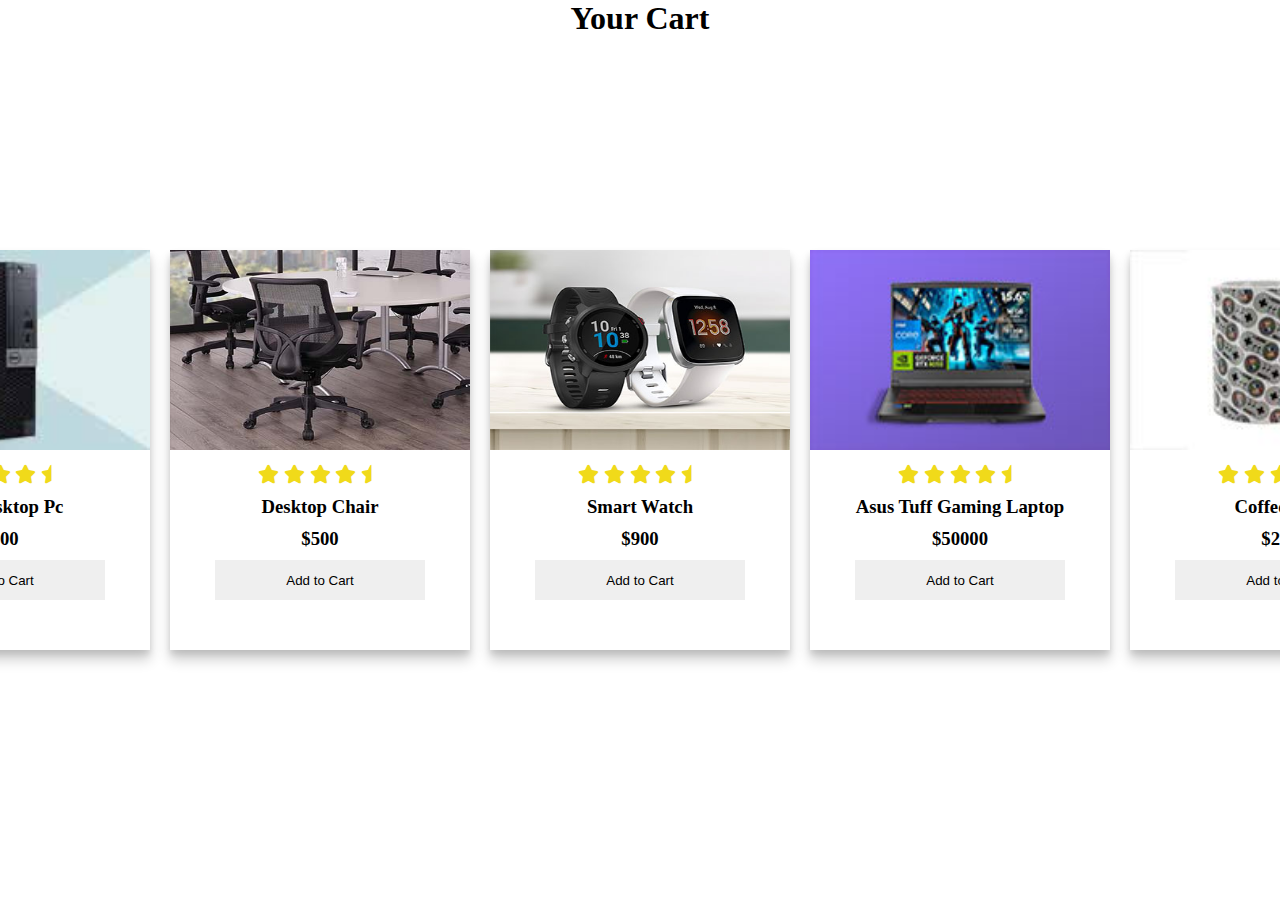
==== Cart.html @ d574b98c "Amazon" ====
<!DOCTYPE html>
<html lang="en">
<head>
    <meta charset="UTF-8">
    <meta name="viewport" content="width=device-width, initial-scale=1.0">
    <title>Cart</title>
    <link rel="stylesheet" type="text/css" href="https://cdnjs.cloudflare.com/ajax/libs/font-awesome/6.7.1/css/all.min.css">
    <link rel="stylesheet" type="text/css" href="css4/style.css">
</head>
<body>
    <h1 align="center">Your Cart</h1>
   <div class="container">
    <div class="Cart">
        <img src="box13.jpg" alt="pc">
        <h3 style="color: #f0da1a">
            <i class="fas fa-star"></i>
            <i class="fas fa-star"></i>
            <i class="fas fa-star"></i>
            <i class="fas fa-star"></i>
            <i class="fas fa-star-half"></i>
        </h3>
        <h3>Dell Desktop Pc</h3>
        <h3>$300</h3>
        <Button>Add to Cart</Button>
    </div>
    <div class="Cart">
        <img src="box12.jpg" alt="Chair">
        <h3 style="color: #f0da1a">
            <i class="fas fa-star"></i>
            <i class="fas fa-star"></i>
            <i class="fas fa-star"></i>
            <i class="fas fa-star"></i>
            <i class="fas fa-star-half"></i>
        </h3>
        <h3> Desktop Chair</h3>
        <h3>$500</h3>
        <Button>Add to Cart</Button>
    </div>
    <div class="Cart">
        <img src="box11.jpg" alt="watch">
        <h3 style="color: #f0da1a">
            <i class="fas fa-star"></i>
            <i class="fas fa-star"></i>
            <i class="fas fa-star"></i>
            <i class="fas fa-star"></i>
            <i class="fas fa-star-half"></i>
        </h3>
        <h3>Smart Watch</h3>
        <h3>$900</h3>
        <Button>Add to Cart</Button>
    </div>
    <div class="Cart">
        <img src="box9.jpg" alt="laptop">
        <h3 style="color: #f0da1a">
            <i class="fas fa-star"></i>
            <i class="fas fa-star"></i>
            <i class="fas fa-star"></i>
            <i class="fas fa-star"></i>
            <i class="fas fa-star-half"></i>
        </h3>
        <h3> Asus Tuff Gaming Laptop </h3>
        <h3>$50000</h3>
        <Button>Add to Cart</Button>
    </div>
    <div class="Cart">
        <img src="box10.jpg" alt="cup">
        <h3 style="color: #f0da1a">
            <i class="fas fa-star"></i>
            <i class="fas fa-star"></i>
            <i class="fas fa-star"></i>
            <i class="fas fa-star"></i>
            <i class="fas fa-star-half"></i>
        </h3>
        <h3>Coffee Cup</h3>
        <h3>$200</h3>
        <Button>Add to Cart</Button>
    </div>
   </div> 
</body>
</html>
---- css4/style.css ----
*{
  padding: 0;
  margin: 0;
}
.container{
    position:absolute;
    top:50%;
    left:50%;
    transform:translate(-50%, -50%);
    display:flex;
}
.Cart{
    position: relative;
    width: 300px;
    height:400px;
    box-shadow:0px 4px 6px 0px rgba(0, 0, 0, 0.1), 0px 10px 12px 0px rgba(0, 0, 0, 0.19);
    margin: 10px;
}
.Cart img{
 width: 100%;
 height:50%;
}
h3{
    text-align: center;
    margin: 10px;
}
button{
    position:relative;
    width: 70%;
    left:15%;
    height: 40px;
    border:none;
    outline:unset;
}
button:hover{
    background-color: #f0da1a;
    color:white;
    font-weight: bold;
}
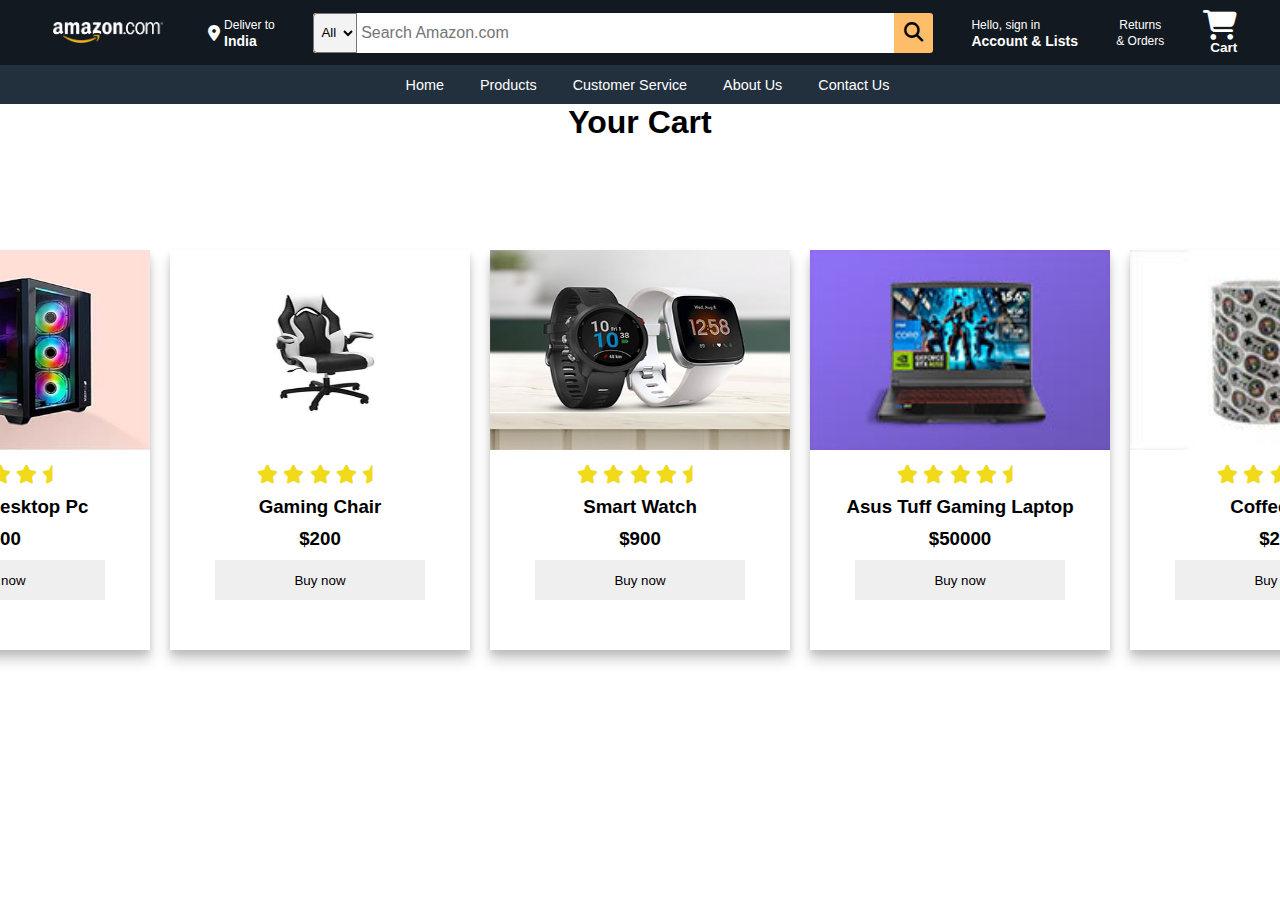
==== commit 616a0238: "clone" ====
--- a/Cart.html
+++ b/Cart.html
@@ -6,12 +6,60 @@
     <title>Cart</title>
     <link rel="stylesheet" type="text/css" href="https://cdnjs.cloudflare.com/ajax/libs/font-awesome/6.7.1/css/all.min.css">
     <link rel="stylesheet" type="text/css" href="css4/style.css">
+    <link rel="stylesheet" type="text/css" href="style.css">
 </head>
 <body>
+    <div class="block">
+        <img class="img-logo" style="width: 110px;" src="amazon-logo.png">
+        <div class="address">
+            <i class="fa-solid fa-location-dot"></i>&nbsp;
+            <div class="inneraddress">
+                <div class="light-font"> Deliver to</div>
+                <div class="heavy-font"> India</div>
+            </div>
+        </div>
+
+        <div class="nav-search">
+            <select class="search-select">
+                <option>All</option>
+            </select>
+            <input type="text" name="id" placeholder=" Search Amazon.com " class="search-input">
+            <div class="search-icon">
+                <i class="fa-solid fa-magnifying-glass"></i>
+            </div>
+        </div>
+        <div class="account-holders">
+            <div class="light-font" id="signin"><a href="Signin.html">Hello, sign in</div>
+            <div class="heavy-font">Account & Lists</a></div>
+        </div>
+        <div class="return">
+            <div class="light-font" id="return&orders"><a href="Return&orders.html">Returns</div>
+            <div class="light-font"> & Orders</a></div>
+        </div>
+        <div class="nav-cart border" id="cart"><a href="Cart.html">
+                <i class="fa-solid fa-cart-shopping"></i>&nbsp; Cart
+            </a></div>
+
+    </div>
+    <div class="panel">
+        <div class="panel-ops">
+            <div class="Home" id="Home">
+                <div class="CustomerService" id="CustomerService">
+                    <div class="ContactUs" id="ContactUs">
+                        <a href="index.html">Home</a>
+                        <a href="Products.html">Products</a>
+                        <a href="CustomerService.html">Customer Service</a>
+                        <a href="index.html">About Us</a>
+                        <a href="ContactUs.html">Contact Us</a>
+                    </div>
+                </div>
+            </div>
+        </div>
+    </div>
     <h1 align="center">Your Cart</h1>
    <div class="container">
     <div class="Cart">
-        <img src="box13.jpg" alt="pc">
+        <img src="box3.jpg" alt="pc">
         <h3 style="color: #f0da1a">
             <i class="fas fa-star"></i>
             <i class="fas fa-star"></i>
@@ -19,12 +67,12 @@
             <i class="fas fa-star"></i>
             <i class="fas fa-star-half"></i>
         </h3>
-        <h3>Dell Desktop Pc</h3>
-        <h3>$300</h3>
-        <Button>Add to Cart</Button>
+        <h3>Gaming Desktop Pc</h3>
+        <h3>$500</h3>
+        <Button>Buy now</Button>
     </div>
     <div class="Cart">
-        <img src="box12.jpg" alt="Chair">
+        <img src="Karu_Quad_Chair.jpg" alt="Chair">
         <h3 style="color: #f0da1a">
             <i class="fas fa-star"></i>
             <i class="fas fa-star"></i>
@@ -32,9 +80,9 @@
             <i class="fas fa-star"></i>
             <i class="fas fa-star-half"></i>
         </h3>
-        <h3> Desktop Chair</h3>
-        <h3>$500</h3>
-        <Button>Add to Cart</Button>
+        <h3> Gaming Chair</h3>
+        <h3>$200</h3>
+        <Button>Buy now</Button>
     </div>
     <div class="Cart">
         <img src="box11.jpg" alt="watch">
@@ -47,7 +95,7 @@
         </h3>
         <h3>Smart Watch</h3>
         <h3>$900</h3>
-        <Button>Add to Cart</Button>
+        <Button>Buy now</Button>
     </div>
     <div class="Cart">
         <img src="box9.jpg" alt="laptop">
@@ -60,7 +108,7 @@
         </h3>
         <h3> Asus Tuff Gaming Laptop </h3>
         <h3>$50000</h3>
-        <Button>Add to Cart</Button>
+        <Button>Buy now</Button>
     </div>
     <div class="Cart">
         <img src="box10.jpg" alt="cup">
@@ -73,7 +121,7 @@
         </h3>
         <h3>Coffee Cup</h3>
         <h3>$200</h3>
-        <Button>Add to Cart</Button>
+        <Button>Buy now</Button>
     </div>
    </div> 
 </body>
--- a/style.css
+++ b/style.css
@@ -0,0 +1,334 @@
+ * {
+   margin: 0px;
+   padding: 0px;
+   font-family: Arial;
+}
+
+.block {
+   display: flex;
+   justify-content: space-evenly;
+   align-items: center;
+   background: #131921;
+   color: white;
+   height: 65px;
+   font-family: Arial, Helvetica, sans-serif;
+}
+
+.address {
+   display: flex;
+   justify-content: center;
+   align-items: center;
+}
+
+.nav-search {
+   display: flex;
+   justify-content: space-evenly;
+   background-color: #febd69;
+   width: 620px;
+   height: 40px;
+   border-radius: 3px;
+}
+
+.nav-search:hover {
+   border: 2px solid orange;
+}
+
+.search-select {
+   background-color: #f3f3f3;
+   width: 50px;
+   text-align: center;
+   border-top-left-radius: 4px;
+   border-bottom-left-radius: 4px;
+}
+
+.search-input {
+   width: 100%;
+   font-size: 1rem;
+   border: none;
+}
+
+.light-font {
+   font-size: 12px;
+   line-height: 16px;
+   font-weight: 400;
+}
+
+.heavy-font {
+   font-size: 14px;
+   line-height: 16px;
+   font-weight: 700;
+   font-family: inherit;
+}
+
+.return {
+   display: flex;
+   justify-content: center;
+   align-items: center;
+   flex-direction: column;
+}
+
+.card {
+   display: flex;
+   justify-content: center;
+   align-items: center;
+   margin-right: 15px;
+}
+
+.img-logo {
+   margin-left: 15px;
+   margin-right: 6px;
+}
+
+.location {
+   font-size: 20px;
+   margin-right: 6px;
+   margin-top: 6px;
+}
+
+.search {
+   font-size: 22px;
+   margin-top: 15%;
+   margin-left: 25%;
+   border-radius: 5px;
+   color: black;
+}
+
+.search-icon {
+   width: 45px;
+   display: flex;
+   justify-content: center;
+   align-items: center;
+   position: sticky;
+   font-size: 1.2rem;
+   text-align: center;
+   border-top-right-radius: 4px;
+   border-bottom-right-radius: 4px;
+   color: black;
+
+}
+
+.nav-cart i {
+   display: flex;
+   justify-content: center;
+   text-align: center;
+   margin-right: 5px;
+   font-size: 30px;
+}
+
+.nav-cart {
+   font-size: 0.85rem;
+   font-weight: 700;
+}
+
+.ContactUs {
+   display: flex;
+   justify-content: center;
+   gap: 1rem;
+}
+
+.ContactUs a {
+   padding: 0.5rem;
+   border: 2px solid transparent;
+   transition: 0.5s;
+}
+
+.ContactUs a:hover {
+   border: 2px solid white;
+}
+
+.panel {
+   height: 39px;
+   background-color: #222f3d;
+   display: flex;
+   color: white;
+   align-items: center;
+   justify-content: space-between;
+
+}
+
+.panel-all {
+   display: flex;
+   align-items: center;
+   gap: 5px;
+   font-weight: 500;
+}
+
+.panel-ops {
+   align-items: left;
+   justify-content: left;
+   width: 100%;
+   font-size: 0.9rem;
+   margin-left: 15px;
+}
+
+/**Hero section**/
+.hero-section {
+   background-image: url("hero_image.jpg");
+   background-size: cover;
+   height: 350px;
+   display: flex;
+   justify-content: center;
+   align-items: flex-end;
+}
+
+.hero-msg {
+   background-color: white;
+   color: black;
+   height: 40px;
+   display: flex;
+   align-items: center;
+   justify-content: center;
+   font-size: 0.85rem;
+   width: 80%;
+   margin-bottom: 25px;
+}
+
+.hero-msg a {
+   color: #007185;
+}
+
+/**shop-section**/
+.shop-section {
+   display: flex;
+   flex-wrap: wrap;
+   justify-content: space-evenly;
+   background-color: #e2e7e6;
+}
+
+.box {
+   /**border: 2px solid black;**/
+   height: 400px;
+   width: 23%;
+   background-color: white;
+   padding: 20px 0px 15px;
+   margin-top: 15px;
+}
+
+.box-img {
+   height: 227px;
+   background-size: contain;
+   margin-top: 1rem;
+   margin-bottom: 1rem;
+   background-repeat: no-repeat;
+   width: 100%;
+}
+
+.box-content {
+   margin-left: 1rem;
+   margin-right: 1rem;
+   height: 100%;
+   display: flex;
+   flex-direction: column;
+   justify-content: space-between;
+   align-items: center;
+}
+
+.box-content p {
+   color: #007185;
+}
+
+/**footer**/
+footer {
+   margin-top: 15px;
+}
+
+.foot-panel1 {
+   background-color: #37475a;
+   color: white;
+   height: 50px;
+   display: flex;
+   justify-content: center;
+   align-items: center;
+   font-size: 0.85rem;
+}
+
+.foot-panel2 {
+   background-color: #222f3d;
+   color: white;
+   height: 250px;
+   display: flex;
+   justify-content: space-evenly;
+}
+
+ul {
+   margin-top: 20px;
+}
+
+ul a {
+   display: block;
+   font-size: 0.85rem;
+   margin-top: 10px;
+}
+
+.footer-para {
+   background-color: #222f3d;
+   color: white;
+   padding: 2rem 3rem;
+   text-align: center;
+   line-height: 1.3rem;
+}
+
+.foot-panel3 {
+   background-color: #222f3d;
+   color: white;
+   border-top: 0.5px solid white;
+   height: 70px;
+   display: flex;
+   justify-content: center;
+   align-items: center;
+}
+
+.logo {
+   background-image: url("amazon-logo.png");
+   background-size: cover;
+   height: 40px;
+   width: 135px;
+}
+
+.foot-panel4 {
+   background-color: #0f1111;
+   color: white;
+   height: 80px;
+   font-size: 0.7rem;
+   text-align: center;
+}
+
+.pages {
+   padding-top: 25px;
+}
+
+.copyright {
+   padding-top: 5px;
+}
+
+a {
+   color: #FFFFFF;
+   text-decoration: none;
+}
+.Products a {
+   color: black;
+   text-decoration: none;
+}
+.Products button{
+   position:relative;
+   width: 70%;
+   left:15%;
+   height: 40px;
+   border:none;
+   outline:unset;
+   text-align: center;
+   margin: 30px;
+   border-radius: 10px;
+}
+button:hover{
+   background-color: #f0da1a;
+   color:white;
+   font-weight: bold;
+}
+
+@media (max-width: 320px) {
+   .header {
+      max-width: none;
+      min-width: none;
+   }
+}